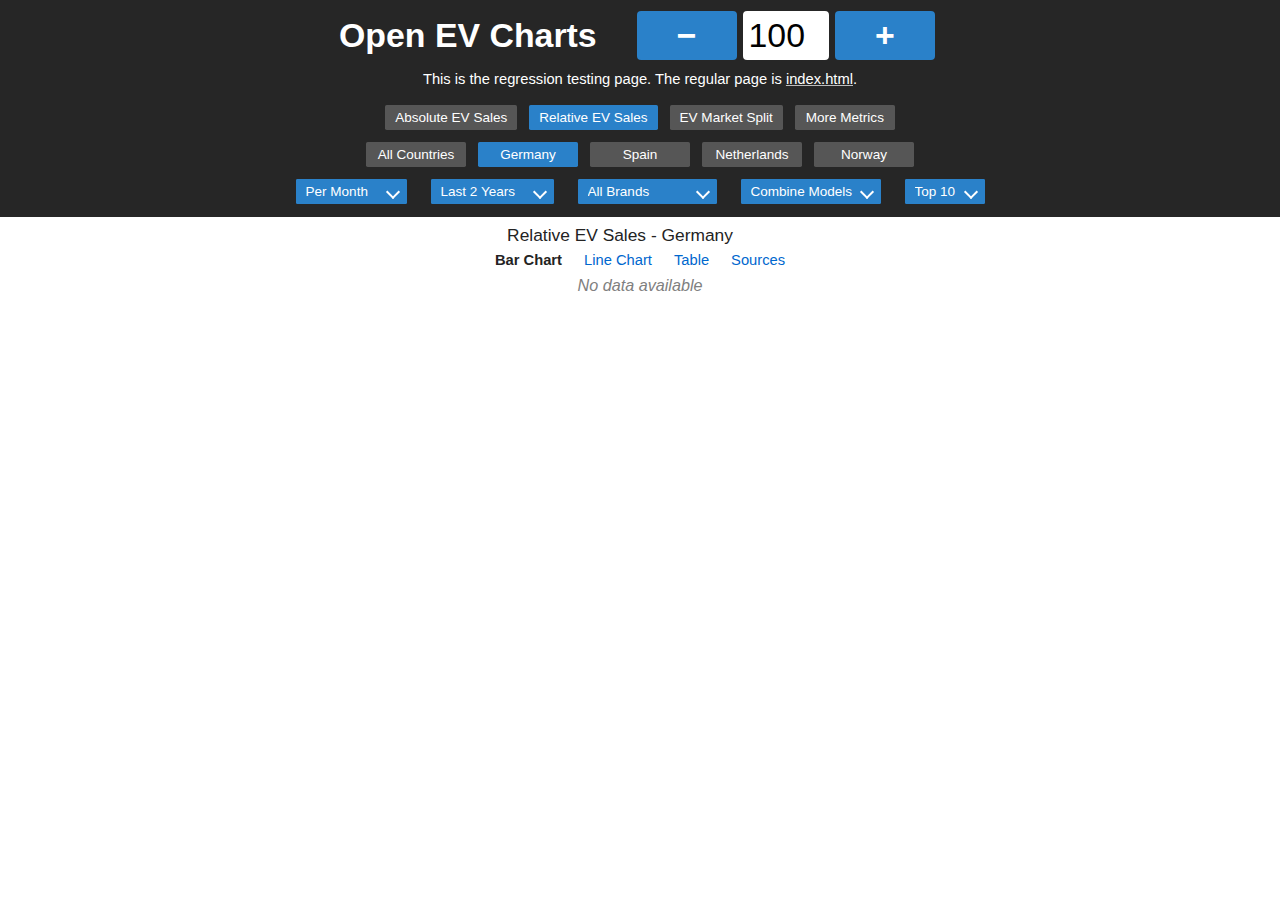
==== tests.html @ 4e17e119 "Update chart library to new major version" ====
<!DOCTYPE html>
<head>
  <meta charset="utf-8">
  <meta name="viewport" content="width=device-width, initial-scale=0.9" />
  <meta property="og:image" content="thumbnail.png" />
  <title>Open EV Charts</title>
  <link rel="stylesheet" href="stylesheet.css">
  <link rel="icon" type="image/png" href="favicon.png">
  <script src="chart.min.js"></script>
  <script src="chartjs-plugin-datalabels.min.js"></script>
  <script src="backend.js"></script>
  <script src="data-DE.js"></script>
  <script src="data-ES.js"></script>
  <script src="data-NL.js"></script>
  <script src="data-NO.js"></script>
</head>

<body>
<div class="title">
  <h1><a id="homeLink" href="#">Open EV Charts</a></h1>
  <div>This is the regression testing page. The regular page is <a href="index.html">index.html</a>.</div>
</div>

<script src="frontend.js"></script>
<script src="tests.js"></script>

</body>
---- stylesheet.css ----
body {
  font-family: Noto Sans, Segoe UI, Helvetica, sans-serif;
  font-size: 92%;
  margin: 0;
  padding: 0;
  text-align: center;
  background: white;
  color: #232323;
  min-width: 400px;
}

input, select {
  font-size: inherit;
  font-family: inherit;
}

input[type=text] {
  border: 0.12em solid white;
  border-radius: 0.12em;
}

input[type=text]:focus {
  border: 0.12em solid #EDDD00;
  outline: none;
}

.title, .filters, th {
  background: #262626;
  color: white;
}

.title {
  padding-top: 5px;
  padding-bottom: 5px;
  position: relative;
}

.title > div {
  padding-top: 5px;
  padding-left: 10px;
  padding-right: 10px;
}

a, a:visited {
  color: #0067CE;
  text-decoration: none;
}

a:hover {
  text-decoration: underline;
}

a.button, .selectWrapper {
  border-radius: 0.12em;
  display: inline-block;
  margin-top: 6px;
  margin-bottom: 6px;
  margin-left: 6px;
  margin-right: 6px;
  min-width: 80px;
}

@media (min-width: 1150px) {
  .filters > a.button, .filters > .selectWrapper {
    margin-left: 12px;
    margin-right: 12px;
  }
}

a.button {
  background: #565656;
  color: white;
}

a.button.active, .selectWrapper, .horizontalBar {
  background: #2A81C9;
  color: white;
}

a.button:hover  {
  background: #6B6B6B;
  text-decoration: none;
}
a.button.active:hover, .selectWrapper:hover  {
  background: #4899DB;
  text-decoration: none;
}

a.button {
  padding-left: 10px;
  padding-right: 10px;
  padding-top: 5px;
  padding-bottom: 5px;
}

.title a {
  color: inherit;
}

.title > div a {
  text-decoration: underline;
  text-decoration-color: #BCBCBC;
}

.title > div a:hover {
  text-decoration-color: white;
}

h1 {
  font-size: 230%;
  font-weight: bold;
  margin: 0;
  padding: 0;
}

h1 sup {
  font-size: 45%;
}

.selectWrapper {
  position: relative;
}

.selectWrapper select {
  -moz-appearance: none;
  -webkit-appearance: none;
  appearance: none;
  border: none;
  outline: none;
  width: 100%;
  padding-left: 10px;
  padding-right: 28px;
  padding-top: 5px;
  padding-bottom: 5px;
  margin: 0;
  background: inherit;
  color: inherit;
  cursor: pointer;
  border-radius: inherit;
}

.selectWrapper::after {
  content: " ";
  position: absolute;
  width: 8px;
  height: 8px;
  right: 9px;
  top: 8px;
  pointer-events: none;
  border: solid white;
  border-width: 0 2px 2px 0;
  transform: rotate(45deg);
}

select:focus {
  outline: 0;
  border: 0;
}

body.showFocus *:not(input[type=text]):focus {
  outline: 3px solid #EDDD00;
}

.filters {
  text-align: center;
  padding-top: 7px;
  padding-bottom: 7px;
  margin-bottom: 5px;
  font-size: 92%;
}

a.button.removeButton {
  background: none;
  padding: 5px;
  padding-top: 0;
  margin-top: -3px;
  margin-right: 0;
  min-width: 0;
  color: #8C8C8C;
  opacity: 0.8;
  font-size: 200%;
  font-weight: bold;
  vertical-align: top;
}

a.button.removeButton:hover {
  opacity: 1;
}

a.button.removeButton:after {
  content: "\00d7";
}

.filters a.button.removeButton {
  padding-top: 6px;
}

.button.removeButton > i {
  padding: 5px;
}

.filters > div:not(.showAllOptions) > a.button.extendedOption:not(.active) {
  display: none;
}
.filters > div.showAllOptions > a.button.showMore {
  display: none;
}

.sources {
  display: inline-block;
  margin-top: 5px;
}

.sources > * {
  margin: 2px;
  text-align: left;
}

.chartTile {
  display: inline-block;
  vertical-align: top;
  position: relative;
}

.chartTile:not(.single) {
  margin-left: 15px;
  margin-right: 15px;
  margin-bottom: 20px;
  min-width: 300px;
}

.chartTitle {
  display: inline-block;
  padding: 3px;
  margin-right: 40px;
  font-size: 118%;
  white-space: nowrap;
}

.chartTile .removeButton {
  position: absolute;
  right: 0;
}

.tabButtons > * {
  display: inline-block;
  padding: 3px;
  margin-left: 8px;
  margin-right: 8px;
}

.tabButtons > div {
  font-weight: bold;
}

.incompleteDataHint {
  font-size: 85%;
  color: #565656;
  margin-bottom: 5px;
}

table {
  border-collapse: collapse;
  margin: 2px;
  margin-top: 5px;
  margin-left: auto;
  margin-right: auto;
}

th, td {
  border: 1px solid #A8A8A8;
  padding-left: 6px;
  padding-right: 6px;
  padding-top: 2px;
  padding-bottom: 2px;
}

th {
  text-align: center;
  font-weight: normal;
  padding-top: 4px;
  padding-bottom: 4px;
}

td {
  text-align: left;
}

tr:hover {
  background: #FFF696;
}

.horizontalBar {
  height: 16px;
}

.NA {
  text-align: center;
  color: grey;
}

a.export {
  color: #232323;
  font-size: 80%;
  cursor: pointer;
}

a.pngExport {
  position: absolute;
  right: 0;
  bottom: -6px;
}

#tableExportContainer textarea {
  width: 550px;
  height: 250px;
}

.noData {
  color: grey;
  font-style: italic;
  font-size: 110%;
  padding-top: 5px;
}
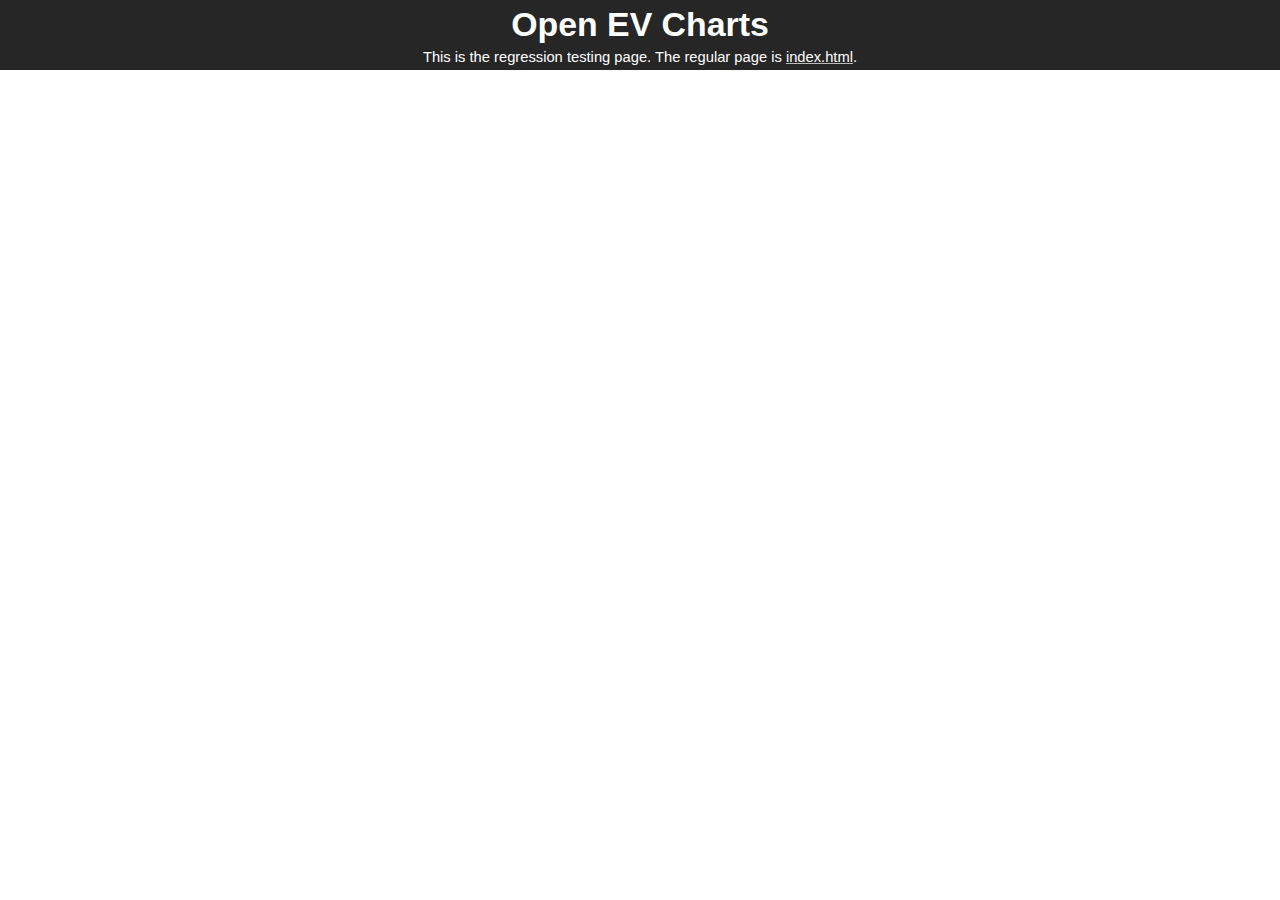
==== commit 0f5eec10: "Update Chart.js to v4.2.1" ====
--- a/tests.html
+++ b/tests.html
@@ -2,11 +2,10 @@
 <head>
   <meta charset="utf-8">
   <meta name="viewport" content="width=device-width, initial-scale=0.9" />
-  <meta property="og:image" content="thumbnail.png" />
   <title>Open EV Charts</title>
   <link rel="stylesheet" href="stylesheet.css">
   <link rel="icon" type="image/png" href="favicon.png">
-  <script src="chart.min.js"></script>
+  <script src="chart.umd.js"></script>
   <script src="chartjs-plugin-datalabels.min.js"></script>
   <script src="backend.js"></script>
   <script src="data-DE.js"></script>
--- a/stylesheet.css
+++ b/stylesheet.css
@@ -253,16 +253,21 @@
   font-weight: bold;
 }
 
-.incompleteDataHint {
+.hints {
+  display: inline-block;
   font-size: 85%;
   color: #565656;
-  margin-bottom: 5px;
+  padding: 3px 5px;
+  text-align: left;
+  border: 1px solid #565656;
+  border-radius: 0.12em;
+  margin: 5px;
 }
 
 table {
   border-collapse: collapse;
   margin: 2px;
-  margin-top: 5px;
+  margin-top: 8px;
   margin-left: auto;
   margin-right: auto;
 }
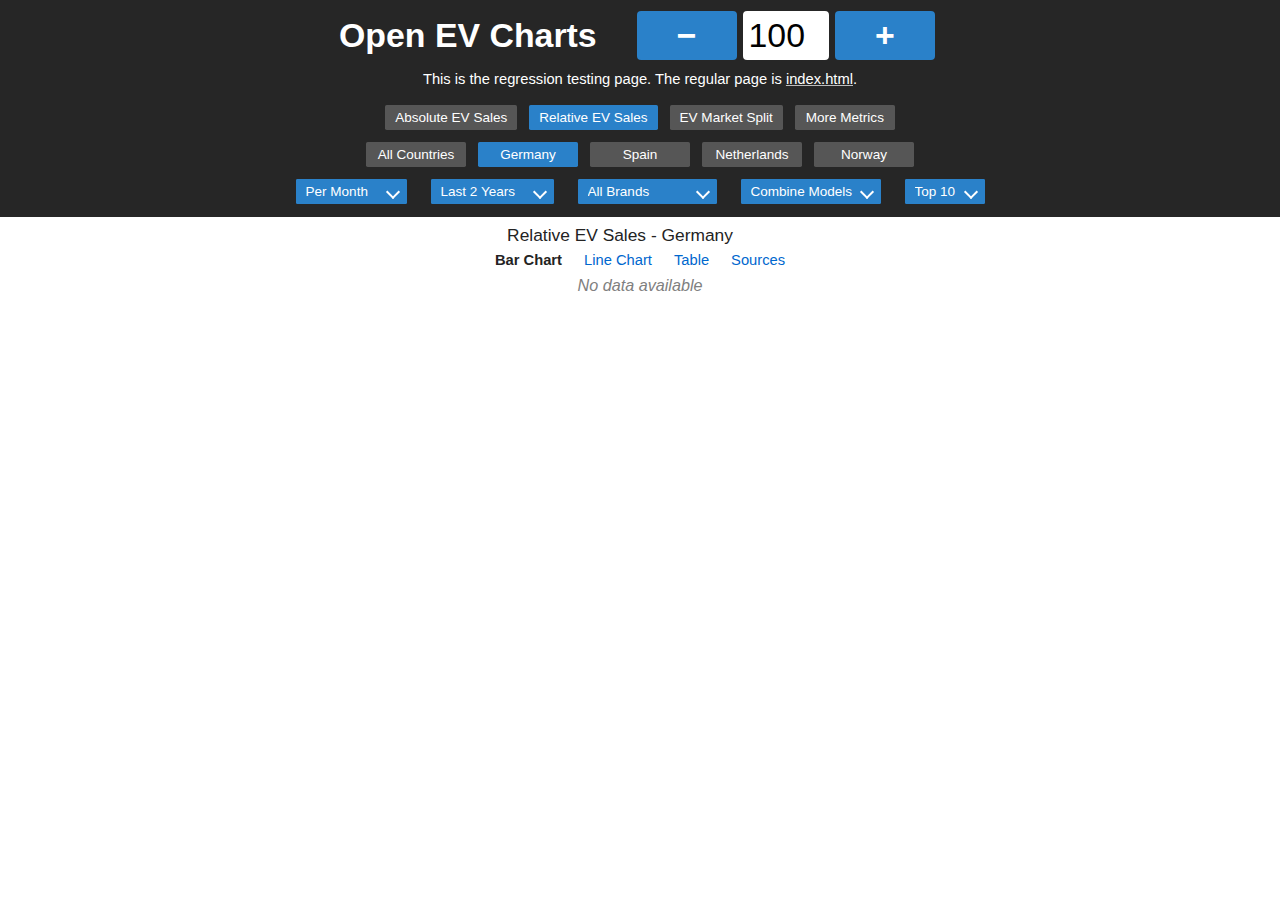
==== commit 39259288: "Fix tests.html" ====
--- a/tests.html
+++ b/tests.html
@@ -8,6 +8,7 @@
   <script src="chart.umd.js"></script>
   <script src="chartjs-plugin-datalabels.min.js"></script>
   <script src="backend.js"></script>
+  <script src="data-general.js"></script>
   <script src="data-DE.js"></script>
   <script src="data-ES.js"></script>
   <script src="data-NL.js"></script>
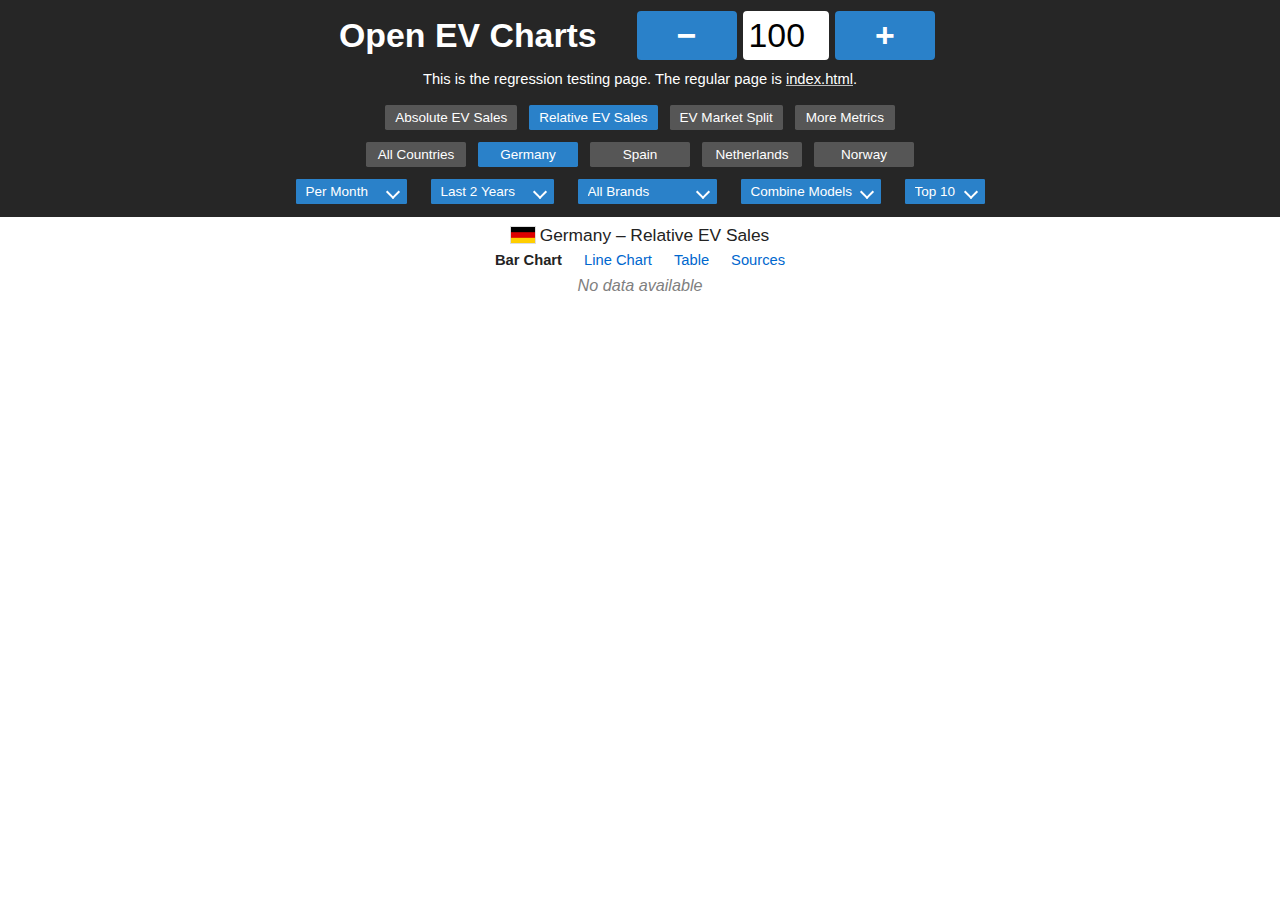
==== commit 887e33ec: "Fix test page" ====
--- a/tests.html
+++ b/tests.html
@@ -7,8 +7,8 @@
   <link rel="icon" type="image/png" href="favicon.png">
   <script src="chart.umd.js"></script>
   <script src="chartjs-plugin-datalabels.min.js"></script>
+  <script src="data-general.js"></script>
   <script src="backend.js"></script>
-  <script src="data-general.js"></script>
   <script src="data-DE.js"></script>
   <script src="data-ES.js"></script>
   <script src="data-NL.js"></script>
--- a/stylesheet.css
+++ b/stylesheet.css
@@ -44,6 +44,7 @@
 a, a:visited {
   color: #0067CE;
   text-decoration: none;
+  cursor: pointer;
 }
 
 a:hover {
@@ -232,7 +233,6 @@
 .chartTitle {
   display: inline-block;
   padding: 3px;
-  margin-right: 40px;
   font-size: 118%;
   white-space: nowrap;
 }
@@ -256,12 +256,52 @@
 .hints {
   display: inline-block;
   font-size: 85%;
-  color: #565656;
+  color: #474747;
   padding: 3px 5px;
   text-align: left;
-  border: 1px solid #565656;
+  border: 1px solid #BABABA;
   border-radius: 0.12em;
   margin: 5px;
+  overflow: hidden;
+  position: relative;
+  background: white;
+  box-sizing: border-box;
+}
+
+.hints > a {
+  display: block;
+  text-align: center;
+  padding-bottom: 3px;
+  border-color: inherit;
+  padding: 0;
+}
+.hints > a.expand {
+  position: absolute;
+  bottom: 0;
+  left: 0;
+  right: 0;
+  padding: 2px;
+  background: linear-gradient(rgba(255, 255, 255, 0), white 70%, white);
+}
+
+.hints > a > div {
+  display: inline-block;
+  height: 10px;
+  width: 10px;
+  border-width: 3px;
+  border-color: inherit;
+  border-left-style: solid;
+  border-bottom-style: solid;
+}
+
+.hints > a.expand > div {
+  transform: rotate(-45deg);
+  margin-bottom: 2px;
+}
+
+.hints > a.collapse > div {
+  transform: rotate(135deg);
+  margin-bottom: -6px;
 }
 
 table {
@@ -273,11 +313,11 @@
 }
 
 th, td {
-  border: 1px solid #A8A8A8;
+  border: 1px solid #BABABA;
   padding-left: 6px;
   padding-right: 6px;
-  padding-top: 2px;
-  padding-bottom: 2px;
+  padding-top: 3px;
+  padding-bottom: 3px;
 }
 
 th {
@@ -289,6 +329,8 @@
 
 td {
   text-align: left;
+  overflow: hidden;
+  white-space: nowrap;
 }
 
 tr:hover {
@@ -308,12 +350,14 @@
   color: #232323;
   font-size: 80%;
   cursor: pointer;
+  margin-left: 5px;
+  margin-right: 5px;
 }
 
 a.pngExport {
   position: absolute;
   right: 0;
-  bottom: -6px;
+  bottom: -10px;
 }
 
 #tableExportContainer textarea {
@@ -327,3 +371,18 @@
   font-size: 110%;
   padding-top: 5px;
 }
+
+span.flagContainer {
+  position: relative;
+}
+span.flagContainer > *:first-child {
+  position: absolute;
+  top: 50%; /* vertical aligment */
+}
+span.flagContainer > *:nth-child(2) {
+  display: inline-block;
+  margin-left: 29px; /* width of flag plus spacing */
+}
+span.flagContainer > .nonEmpty:first-child {
+  outline: 1px solid #DEDEDE;
+}
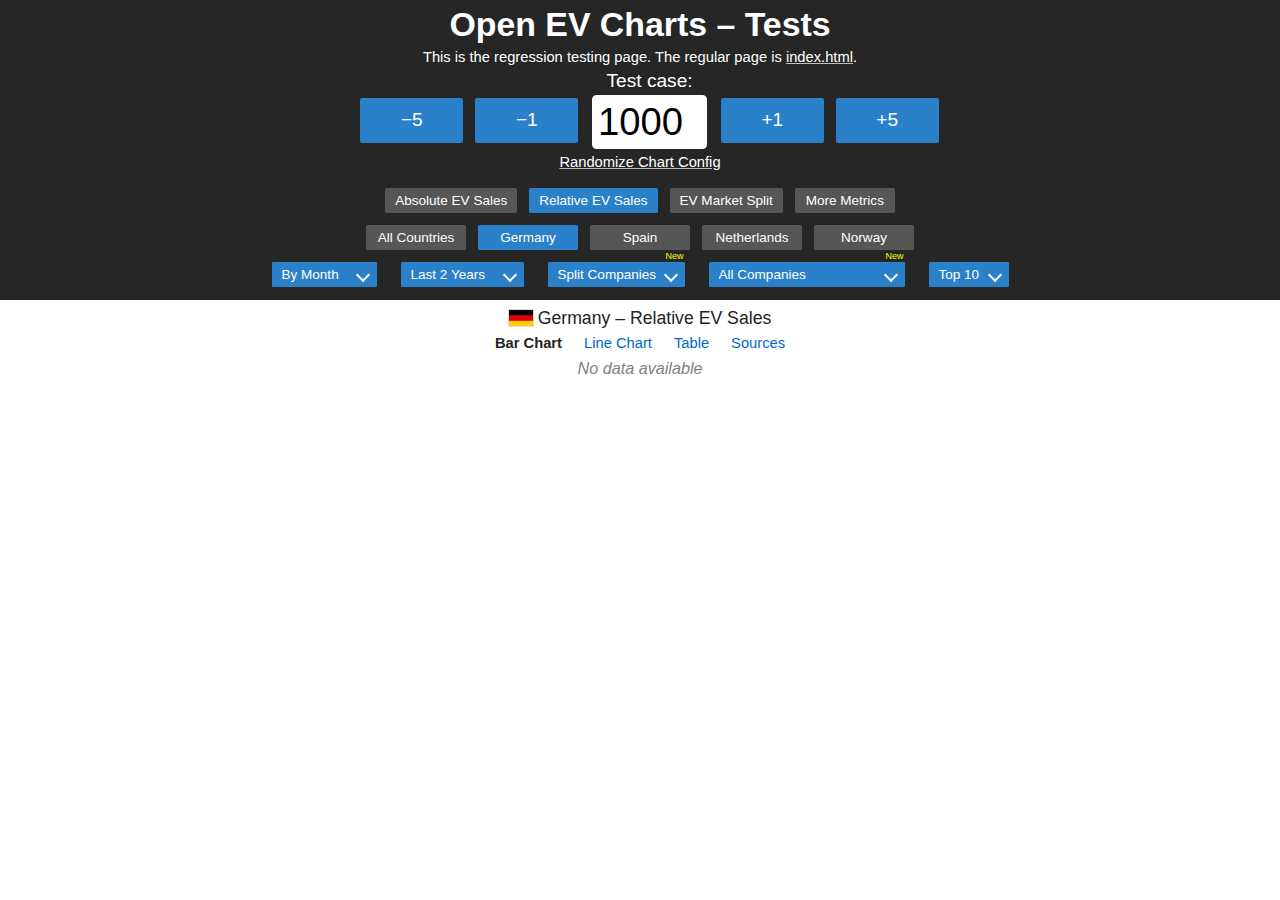
==== commit 6c5d96f5: "Tests: Improve the test page" ====
--- a/tests.html
+++ b/tests.html
@@ -17,7 +17,7 @@
 
 <body>
 <div class="title">
-  <h1><a id="homeLink" href="#">Open EV Charts</a></h1>
+  <h1><a id="homeLink" href="#">Open EV Charts – Tests</a></h1>
   <div>This is the regression testing page. The regular page is <a href="index.html">index.html</a>.</div>
 </div>
 
--- a/stylesheet.css
+++ b/stylesheet.css
@@ -9,6 +9,10 @@
   min-width: 400px;
 }
 
+body.screenshotMode {
+  background: #262626;
+}
+
 input, select {
   font-size: inherit;
   font-family: inherit;
@@ -24,7 +28,7 @@
   outline: none;
 }
 
-.title, .filters, th {
+.title, .filters, th, .screenshotModeBanner {
   background: #262626;
   color: white;
 }
@@ -35,10 +39,21 @@
   position: relative;
 }
 
+.screenshotMode .title {
+  display: none;
+}
+
 .title > div {
   padding-top: 5px;
   padding-left: 10px;
   padding-right: 10px;
+}
+
+.screenshotModeBanner > a {
+  display: inline-block;
+  padding: 10px;
+  color: white;
+  font-size: 110%;
 }
 
 a, a:visited {
@@ -223,6 +238,14 @@
   position: relative;
 }
 
+.screenshotMode .chartTile {
+  background: white;
+  padding-top: 15px;
+  padding-bottom: 15px;
+  padding-left: 20px;
+  padding-right: 20px;
+}
+
 .chartTile:not(.single) {
   margin-left: 15px;
   margin-right: 15px;
@@ -230,16 +253,20 @@
   min-width: 300px;
 }
 
+canvas {
+  margin:0 auto;
+}
+
+.chartTile .removeButton {
+  position: absolute;
+  right: 0;
+}
+
 .chartTitle {
   display: inline-block;
   padding: 3px;
-  font-size: 118%;
+  font-size: 120%;
   white-space: nowrap;
-}
-
-.chartTile .removeButton {
-  position: absolute;
-  right: 0;
 }
 
 .tabButtons > * {
@@ -354,10 +381,16 @@
   margin-right: 5px;
 }
 
-a.pngExport {
+a.screenshotModeButton {
   position: absolute;
   right: 0;
-  bottom: -10px;
+  bottom: -15px;
+}
+
+.sourceUrl {
+  margin-top: 5px;
+  color: #474747;
+  font-size: 85%;
 }
 
 #tableExportContainer textarea {
@@ -381,8 +414,20 @@
 }
 span.flagContainer > *:nth-child(2) {
   display: inline-block;
-  margin-left: 29px; /* width of flag plus spacing */
 }
 span.flagContainer > .nonEmpty:first-child {
   outline: 1px solid #DEDEDE;
 }
+
+span.newFeatureIndicator {
+  position: absolute;
+  color: yellow;
+  font-size: 9px;
+  right: 0;
+  top: -11px;
+  padding-left: 1px;
+  padding-right: 1px;
+}
+.chartTile span.newFeatureIndicator {
+  color: #7F00FF;
+}
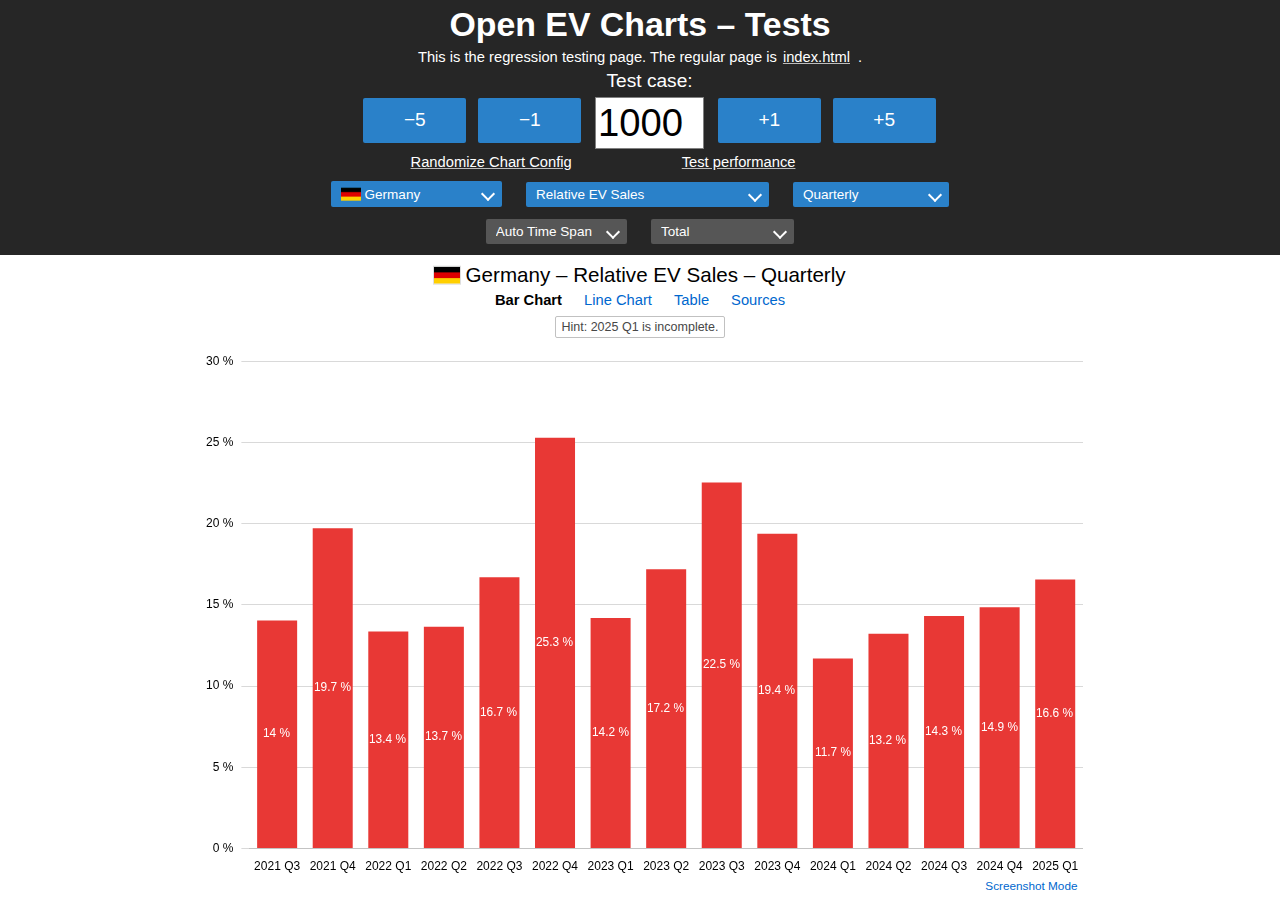
==== commit 32570ea2: "HTML+Stylesheet: Rename class" ====
--- a/tests.html
+++ b/tests.html
@@ -16,7 +16,7 @@
 </head>
 
 <body>
-<div class="title">
+<div class="header">
   <h1><a id="homeLink" href="#">Open EV Charts – Tests</a></h1>
   <div>This is the regression testing page. The regular page is <a href="index.html">index.html</a>.</div>
 </div>
--- a/stylesheet.css
+++ b/stylesheet.css
@@ -3,57 +3,70 @@
   font-size: 92%;
   margin: 0;
   padding: 0;
+  padding-bottom: 4px;
   text-align: center;
+  min-width: 450px;
+  color: black;
+}
+
+body, .chartTile {
   background: white;
-  color: #232323;
-  min-width: 400px;
-}
-
-body.screenshotMode {
-  background: #262626;
-}
-
-input, select {
+}
+
+body.showFocus *:focus, input[type=text]:focus, textarea:focus {
+  outline: 3px solid #EDDD00;
+}
+
+input, textarea {
   font-size: inherit;
   font-family: inherit;
 }
 
-input[type=text] {
-  border: 0.12em solid white;
-  border-radius: 0.12em;
-}
-
-input[type=text]:focus {
-  border: 0.12em solid #EDDD00;
+input[type=text], textarea {
+  border: 1px solid gray;
   outline: none;
-}
-
-.title, .filters, th, .screenshotModeBanner {
+  padding: 3px;
+}
+
+a.button, a.dropdown {
+  border-radius: 2px;
+}
+
+input[type=checkbox] {
+  position: relative;
+  vertical-align: middle;
+  bottom: 1px;
+  margin-right: 5px;
+  accent-color: black;
+}
+
+.header, .filters, th, .screenshotModeBanner, body.screenshotMode {
   background: #262626;
   color: white;
 }
 
-.title {
+.header {
   padding-top: 5px;
   padding-bottom: 5px;
   position: relative;
 }
 
-.screenshotMode .title {
+.screenshotMode .header {
   display: none;
 }
 
-.title > div {
+.header > div {
   padding-top: 5px;
   padding-left: 10px;
   padding-right: 10px;
 }
 
-.screenshotModeBanner > a {
-  display: inline-block;
-  padding: 10px;
-  color: white;
-  font-size: 110%;
+.header > div > * {
+  padding-left: 2px;
+  padding-right: 2px;
+}
+.header > div > :first-child {
+  padding-right: 8px;
 }
 
 a, a:visited {
@@ -66,59 +79,75 @@
   text-decoration: underline;
 }
 
-a.button, .selectWrapper {
-  border-radius: 0.12em;
+.screenshotModeBanner > a {
+  display: inline-block;
+  padding: 7px;
+  margin: 3px;
+  color: white;
+  font-size: 110%;
+}
+
+a.button, a.dropdown {
   display: inline-block;
   margin-top: 6px;
   margin-bottom: 6px;
   margin-left: 6px;
   margin-right: 6px;
-  min-width: 80px;
-}
-
-@media (min-width: 1150px) {
-  .filters > a.button, .filters > .selectWrapper {
+  background: #565656;
+  color: white;
+  user-select: none;
+  padding-right: 10px;
+  padding-top: 5px;
+  padding-bottom: 5px;
+}
+
+a.button, a.dropdown {
+  padding-left: 10px;
+}
+
+@media (min-width: 1000px) {
+  .filters > a.button, .filters > a.dropdown {
     margin-left: 12px;
     margin-right: 12px;
   }
 }
 
 a.button {
-  background: #565656;
+  min-width: 80px;
+}
+
+a.button.active, a.dropdown.active, .horizontalBar, .githubCorner {
+  background: #2A81C9;
+}
+
+a.button:hover, a.dropdown:hover, a.dropdown > .overlay > *:hover {
+  text-decoration: none;
+}
+
+a.button:hover, a.dropdown:hover {
+  background: #6B6B6B;
+}
+
+a.button.active:hover, a.dropdown.active:hover, a.dropdown.opened, a.dropdown > .overlay > * {
+  background: #4899DB;
   color: white;
 }
 
-a.button.active, .selectWrapper, .horizontalBar {
-  background: #2A81C9;
-  color: white;
-}
-
-a.button:hover  {
-  background: #6B6B6B;
-  text-decoration: none;
-}
-a.button.active:hover, .selectWrapper:hover  {
-  background: #4899DB;
-  text-decoration: none;
-}
-
-a.button {
-  padding-left: 10px;
-  padding-right: 10px;
-  padding-top: 5px;
-  padding-bottom: 5px;
-}
-
-.title a {
+a.dropdown > .overlay > *:hover, body.showFocus a.dropdown > .overlay > a:focus {
+  background: #1C74AF;
+  outline: none;
+}
+
+.header a {
   color: inherit;
 }
 
-.title > div a {
+.header > div a {
   text-decoration: underline;
   text-decoration-color: #BCBCBC;
 }
 
-.title > div a:hover {
+.header > div a:hover {
   text-decoration-color: white;
 }
 
@@ -133,29 +162,14 @@
   font-size: 45%;
 }
 
-.selectWrapper {
+a.dropdown {
   position: relative;
-}
-
-.selectWrapper select {
-  -moz-appearance: none;
-  -webkit-appearance: none;
-  appearance: none;
-  border: none;
-  outline: none;
-  width: 100%;
-  padding-left: 10px;
-  padding-right: 28px;
-  padding-top: 5px;
-  padding-bottom: 5px;
-  margin: 0;
-  background: inherit;
-  color: inherit;
-  cursor: pointer;
-  border-radius: inherit;
-}
-
-.selectWrapper::after {
+  text-align: left;
+  white-space: nowrap;
+  box-sizing: border-box;
+}
+
+a.dropdown::after {
   content: " ";
   position: absolute;
   width: 8px;
@@ -168,51 +182,79 @@
   transform: rotate(45deg);
 }
 
-select:focus {
-  outline: 0;
-  border: 0;
-}
-
-body.showFocus *:not(input[type=text]):focus {
-  outline: 3px solid #EDDD00;
+a.dropdown > .text {
+  overflow: hidden;
+  text-overflow: ellipsis;
+}
+
+a.dropdown > .overlay {
+  position: absolute;
+  z-index: 1;
+  left: 0;
+  width: inherit;
+  margin-top: 5px;
+  overflow: auto;
+  max-height: 300px;
+  border: 1px solid gray;
+}
+
+a.dropdown:not(.opened) > .overlay {
+  display: none;
+}
+
+a.dropdown > .overlay > * {
+  display: block;
+  padding-top: 1px;
+  padding-bottom: 1px;
+}
+
+a.dropdown > .overlay > label {
+  padding-left: 5px;
+}
+
+a.dropdown > .overlay > a {
+  padding-left: 8px;
+  border-left: 2px solid transparent;
+}
+
+a.dropdown > .overlay > a.selected {
+  border-color: #E83835;
+}
+
+a.dropdown, a.dropdown > .overlay > * {
+  padding-right: 28px;
+}
+
+a.dropdown > .overlay > label.disabled {
+  color: gray;
 }
 
 .filters {
   text-align: center;
-  padding-top: 7px;
-  padding-bottom: 7px;
-  margin-bottom: 5px;
+  padding-bottom: 5px;
   font-size: 92%;
 }
 
 a.button.removeButton {
   background: none;
-  padding: 5px;
+  padding: 11px;
   padding-top: 0;
-  margin-top: -3px;
+  margin-top: -5px;
   margin-right: 0;
   min-width: 0;
-  color: #8C8C8C;
-  opacity: 0.8;
+  color: #B2B2B2;
   font-size: 200%;
-  font-weight: bold;
   vertical-align: top;
+  position: absolute;
+  right: 0;
 }
 
 a.button.removeButton:hover {
-  opacity: 1;
+  filter: brightness(80%);
 }
 
 a.button.removeButton:after {
   content: "\00d7";
-}
-
-.filters a.button.removeButton {
-  padding-top: 6px;
-}
-
-.button.removeButton > i {
-  padding: 5px;
 }
 
 .filters > div:not(.showAllOptions) > a.button.extendedOption:not(.active) {
@@ -232,10 +274,15 @@
   text-align: left;
 }
 
+.multiChartsHint {
+  padding-top: 10px;
+}
+
 .chartTile {
   display: inline-block;
   vertical-align: top;
   position: relative;
+  box-sizing: border-box;
 }
 
 .screenshotMode .chartTile {
@@ -247,26 +294,34 @@
 }
 
 .chartTile:not(.single) {
-  margin-left: 15px;
-  margin-right: 15px;
-  margin-bottom: 20px;
+  margin: 12px;
   min-width: 300px;
+  padding: 10px;
+  padding-top: 7px;
+}
+
+th, td, .hints, .chartTile:not(.single) {
+  border: 1px solid #C1C1C1;
+}
+
+.hints, .chartTile:not(.single) {
+  border-radius: 2px;
 }
 
 canvas {
   margin:0 auto;
 }
 
-.chartTile .removeButton {
-  position: absolute;
-  right: 0;
-}
-
 .chartTitle {
   display: inline-block;
-  padding: 3px;
-  font-size: 120%;
+  font-size: 115%;
   white-space: nowrap;
+}
+
+.chartTile.single > .chartTitle, div:not(.chartTile) > .chartTitle {
+  margin-top: 8px;
+  margin-bottom: 2px;
+  font-size: 140%;
 }
 
 .tabButtons > * {
@@ -282,17 +337,18 @@
 
 .hints {
   display: inline-block;
-  font-size: 85%;
-  color: #474747;
   padding: 3px 5px;
   text-align: left;
-  border: 1px solid #BABABA;
-  border-radius: 0.12em;
   margin: 5px;
   overflow: hidden;
   position: relative;
   background: white;
   box-sizing: border-box;
+}
+
+.hints, .sourceUrl, .multiChartsHint {
+  color: #474747;
+  font-size: 85%;
 }
 
 .hints > a {
@@ -331,16 +387,19 @@
   margin-bottom: -6px;
 }
 
+.hints .important, .countriesStatus .outdated {
+  color: red;
+}
+
 table {
   border-collapse: collapse;
-  margin: 2px;
   margin-top: 8px;
+  margin-bottom: 4px;
   margin-left: auto;
   margin-right: auto;
 }
 
 th, td {
-  border: 1px solid #BABABA;
   padding-left: 6px;
   padding-right: 6px;
   padding-top: 3px;
@@ -374,7 +433,6 @@
 }
 
 a.export {
-  color: #232323;
   font-size: 80%;
   cursor: pointer;
   margin-left: 5px;
@@ -389,45 +447,29 @@
 
 .sourceUrl {
   margin-top: 5px;
-  color: #474747;
-  font-size: 85%;
-}
-
-#tableExportContainer textarea {
+}
+
+textarea.export {
+  display: block;
   width: 550px;
   height: 250px;
+  font-size: 80%;
 }
 
 .noData {
   color: grey;
   font-style: italic;
-  font-size: 110%;
-  padding-top: 5px;
-}
-
-span.flagContainer {
-  position: relative;
-}
-span.flagContainer > *:first-child {
-  position: absolute;
-  top: 50%; /* vertical aligment */
-}
-span.flagContainer > *:nth-child(2) {
-  display: inline-block;
-}
-span.flagContainer > .nonEmpty:first-child {
+  padding-top: 16px;
+  padding-bottom: 10px;
+}
+
+.flag {
+  display: inline-block;
+}
+.flag.nonEmpty {
+  transform: translateY(1.7px);
   outline: 1px solid #DEDEDE;
 }
-
-span.newFeatureIndicator {
-  position: absolute;
-  color: yellow;
-  font-size: 9px;
-  right: 0;
-  top: -11px;
-  padding-left: 1px;
-  padding-right: 1px;
-}
-.chartTile span.newFeatureIndicator {
-  color: #7F00FF;
-}
+.dropdown .flag.nonEmpty {
+  outline: none;
+}
